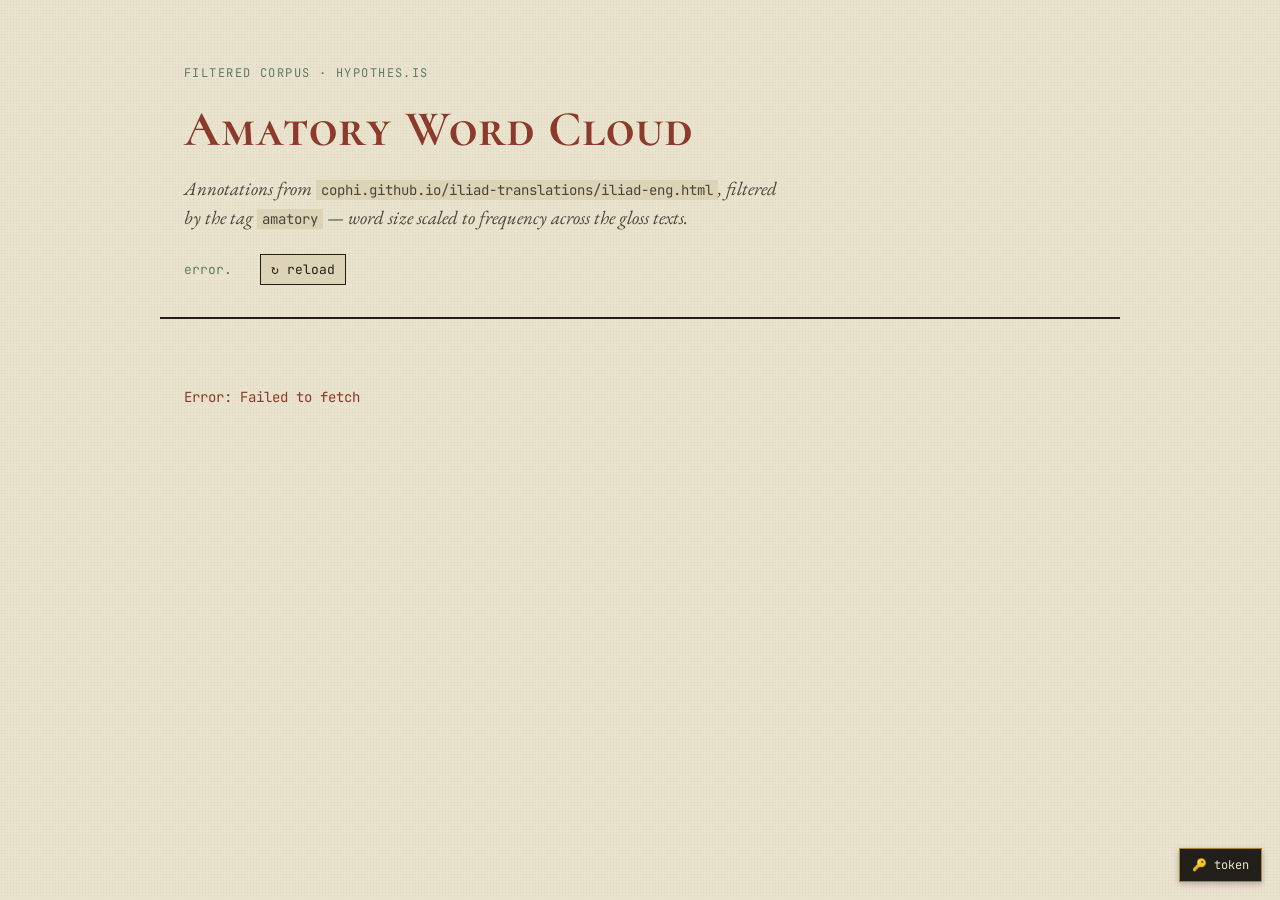
==== docs/iliad-amatory-wordcloud.html @ 2592dbde "iliad-amatory-worldcloud.html added" ====
<!DOCTYPE html>
<html lang="en">
<head>
<meta charset="UTF-8">
<title>Amatory Word Cloud · Iliad glosses</title>
<meta name="viewport" content="width=device-width, initial-scale=1">
<link rel="preconnect" href="https://fonts.googleapis.com">
<link href="https://fonts.googleapis.com/css2?family=EB+Garamond:ital,wght@0,400;0,600;1,400;1,600&family=Cormorant+SC:wght@400;600;700&family=JetBrains+Mono:wght@400;500&display=swap" rel="stylesheet">
<style>
  :root{
    --ink:#221f1a;
    --parchment:#e9e2cd;
    --parchment-2:#ddd3b6;
    --rubric:#8c3a2b;
    --verdigris:#5f7d63;
    --gold:#a9832f;
    --line: rgba(34,31,26,0.18);
  }
  *{box-sizing:border-box;}
  html,body{margin:0;padding:0;}
  body{
    background:var(--parchment);
    background-image: radial-gradient(rgba(34,31,26,0.05) 1px, transparent 1px);
    background-size: 3px 3px;
    color:var(--ink);
    font-family:'EB Garamond', serif;
    font-size:19px;
    line-height:1.5;
  }
  header{
    max-width:960px;
    margin:0 auto;
    padding:64px 24px 32px;
    border-bottom:2px solid var(--ink);
  }
  .eyebrow{
    font-family:'JetBrains Mono', monospace;
    font-size:12px;
    letter-spacing:0.12em;
    text-transform:uppercase;
    color:var(--verdigris);
    margin:0 0 10px;
  }
  h1{
    font-family:'Cormorant SC', serif;
    font-weight:700;
    font-size:50px;
    letter-spacing:0.02em;
    color:var(--rubric);
    margin:0 0 8px;
  }
  .subtitle{
    font-style:italic;
    color:#4a453b;
    margin:0 0 22px;
    max-width:66ch;
  }
  .subtitle code{
    font-family:'JetBrains Mono', monospace;
    font-style:normal;
    font-size:14px;
    background:var(--parchment-2);
    padding:1px 5px;
  }
  .controls{
    display:flex;
    flex-wrap:wrap;
    gap:14px 28px;
    align-items:center;
    font-family:'JetBrains Mono', monospace;
    font-size:13px;
  }
  button{
    font-family:'JetBrains Mono', monospace;
    font-size:13px;
    background:var(--parchment-2);
    border:1px solid var(--ink);
    color:var(--ink);
    padding:6px 10px;
    cursor:pointer;
  }
  button:hover{ background:var(--gold); color:var(--parchment);}
  #status{ color:var(--verdigris); }
  main{
    max-width:960px;
    margin:0 auto;
    padding:24px 24px 100px;
  }
  #cloudWrap{
    border:1px solid var(--line);
    background:rgba(255,255,255,0.15);
    margin-bottom:28px;
  }
  #cloudSvg text{
    cursor:default;
  }
  #cloudSvg text:hover{
    opacity:0.65;
  }
  details{
    font-family:'JetBrains Mono', monospace;
    font-size:13px;
    border-top:1px solid var(--line);
    padding-top:14px;
  }
  summary{
    cursor:pointer;
    color:var(--verdigris);
    margin-bottom:10px;
  }
  .entry{
    padding:10px 0;
    border-bottom:1px dotted var(--line);
    font-family:'EB Garamond', serif;
    font-size:16px;
  }
  .entry .lemma{ font-style:italic; color:#4a453b; }
  .entry .meta{ color:#5c5647; font-family:'JetBrains Mono', monospace; font-size:11px; margin-top:4px;}
  .entry a{ color:var(--rubric); }
  .empty, .error{
    font-family:'JetBrains Mono', monospace;
    font-size:14px;
    color:var(--rubric);
    padding:30px 0;
  }
  #tokenChip{
    position:fixed; right:18px; bottom:18px; z-index:20;
    font-family:'JetBrains Mono', monospace; font-size:12px;
    background:var(--ink); color:var(--parchment);
    border:1px solid var(--gold); padding:7px 12px;
    cursor:pointer; user-select:none;
    box-shadow:0 2px 6px rgba(0,0,0,0.25);
  }
  #tokenChip:hover{ background:var(--rubric); }
  #tokenChip.set{ border-color:var(--verdigris); }
</style>
</head>
<body>

<div id="tokenChip" title="click: set/update your personal API token · double-click: hide until reload">🔑 token</div>

<header>
  <p class="eyebrow">Filtered corpus &middot; Hypothes.is</p>
  <h1>Amatory Word Cloud</h1>
  <p class="subtitle">Annotations from <code>cophi.github.io/iliad-translations/iliad-eng.html</code>, filtered by the tag <code>amatory</code> &mdash; word size scaled to frequency across the gloss texts.</p>
  <div class="controls">
    <span id="status">ready to query the API…</span>
    <button id="reload">↻ reload</button>
  </div>
</header>

<main id="main">
  <p class="empty">Loading annotations…</p>
</main>

<script>
const GROUP_ID = "PmBAzYRr";
const API = "https://api.hypothes.is/api/search";
const PAGE_SIZE = 200;
const TOKEN_KEY = "hypothesis_api_token_iliad";
const TARGET_URI = "https://cophi.github.io/iliad-translations/iliad-eng.html";
const TARGET_TAG = "amatory";

const STOPWORDS = new Set(("a about above after again against all am an and any are aren't as at be because been before being below between both but by can't cannot could couldn't did didn't do does doesn't doing don't down during each few for from further had hadn't has hasn't have haven't having he he'd he'll he's her here here's hers herself him himself his how how's i i'd i'll i'm i've if in into is isn't it it's its itself let's me more most mustn't my myself no nor not of off on once only or other ought our ours ourselves out over own same shan't she she'd she'll she's should shouldn't so some such than that that's the their theirs them themselves then there there's these they they'd they'll they're they've this those through to too under until up very was wasn't we we'd we'll we're we've were weren't what what's when when's where where's which while who who's whom why why's with won't would wouldn't you you'd you'll you're you've your yours yourself yourselves also one two upon thou thy thee ye o").split(/\s+/));

const mainEl = document.getElementById('main');
const statusEl = document.getElementById('status');
const tokenChip = document.getElementById('tokenChip');

function getToken(){ return localStorage.getItem(TOKEN_KEY) || ''; }
function refreshChip(){
  tokenChip.classList.toggle('set', !!getToken());
  tokenChip.textContent = getToken() ? '🔑 token set' : '🔑 token';
}
tokenChip.addEventListener('click', () => {
  const current = getToken();
  const val = prompt(
    "Paste your personal Hypothes.is API token here\n" +
    "(Profile → Developer → Generate API token).\n" +
    "It stays only in this browser (localStorage), never sent anywhere\n" +
    "except in the Authorization header to api.hypothes.is.\n" +
    "Leave empty and confirm to remove it.",
    current
  );
  if(val === null) return;
  if(val.trim() === '') localStorage.removeItem(TOKEN_KEY);
  else localStorage.setItem(TOKEN_KEY, val.trim());
  refreshChip();
  load();
});
tokenChip.addEventListener('dblclick', (e) => { e.stopPropagation(); tokenChip.style.display = 'none'; });

function escapeHtml(str){
  return String(str).replace(/&/g,'&amp;').replace(/</g,'&lt;').replace(/>/g,'&gt;').replace(/"/g,'&quot;');
}

async function fetchFiltered(){
  let offset = 0, all = [], total = Infinity;
  const token = getToken();
  const headers = token ? { "Authorization": `Bearer ${token}` } : {};
  while (offset < total && offset < 5000){
    const url = `${API}?group=${GROUP_ID}&uri=${encodeURIComponent(TARGET_URI)}&tag=${encodeURIComponent(TARGET_TAG)}&limit=${PAGE_SIZE}&offset=${offset}&_separate_replies=false`;
    const res = await fetch(url, { headers });
    if(res.status === 401 || res.status === 403){
      throw new Error(`access denied (HTTP ${res.status}) — the group is private: set a valid token with the 🔑 chip in the bottom right`);
    }
    if(!res.ok) throw new Error(`request failed: HTTP ${res.status}`);
    const data = await res.json();
    total = data.total ?? data.rows.length;
    all = all.concat(data.rows || []);
    if(!data.rows || data.rows.length < PAGE_SIZE) break;
    offset += PAGE_SIZE;
    statusEl.textContent = `fetched ${all.length} of ${total} matching annotations…`;
  }
  // double filter client-side for safety
  return all.filter(a => a.uri === TARGET_URI && (a.tags || []).includes(TARGET_TAG));
}

function buildFrequencies(annotations){
  const freq = new Map();
  for(const ann of annotations){
    const text = (ann.text || '').toLowerCase();
    const words = text.match(/[a-z']+/g) || [];
    for(let w of words){
      w = w.replace(/^'+|'+$/g,'');
      if(w.length < 3) continue;
      if(STOPWORDS.has(w)) continue;
      freq.set(w, (freq.get(w) || 0) + 1);
    }
  }
  return freq;
}

function rectsOverlap(a, b){
  return !(a.x1 < b.x0 || a.x0 > b.x1 || a.y1 < b.y0 || a.y0 > b.y1);
}

async function renderCloud(freq, container){
  const W = 920, H = 560, cx = W/2, cy = H/2;
  const svgNS = "http://www.w3.org/2000/svg";
  const svg = document.createElementNS(svgNS, "svg");
  svg.setAttribute("id", "cloudSvg");
  svg.setAttribute("viewBox", `0 0 ${W} ${H}`);
  svg.setAttribute("width", "100%");
  container.innerHTML = '';
  container.appendChild(svg);

  const entries = [...freq.entries()].sort((a,b) => b[1]-a[1]);
  if(entries.length === 0) return 0;

  const maxFreq = entries[0][1];
  const minFreq = entries[entries.length-1][1];
  const minSize = 15, maxSize = 92;

  await document.fonts.ready;

  const placed = [];
  let placedCount = 0;

  entries.forEach(([word, count], idx) => {
    const t = maxFreq === minFreq ? 1 : Math.sqrt((count - minFreq) / (maxFreq - minFreq));
    const size = minSize + (maxSize - minSize) * t;
    const tier = idx === 0 ? 0 : idx < 5 ? 1 : idx < 15 ? 2 : 3;
    const color = [ "var(--rubric)", "var(--gold)", "var(--verdigris)", "var(--ink)" ][tier];
    const family = tier <= 2 ? "'Cormorant SC', serif" : "'EB Garamond', serif";
    const weight = tier === 0 ? 700 : tier <= 2 ? 600 : 400;
    const fontStyle = tier === 3 ? "italic" : "normal";

    const textEl = document.createElementNS(svgNS, "text");
    textEl.textContent = word;
    textEl.setAttribute("font-size", size);
    textEl.setAttribute("font-family", family);
    textEl.setAttribute("font-weight", weight);
    textEl.setAttribute("font-style", fontStyle);
    textEl.setAttribute("fill", color);
    textEl.setAttribute("opacity", "0");
    textEl.setAttribute("text-anchor", "middle");
    textEl.setAttribute("dominant-baseline", "middle");
    svg.appendChild(textEl);

    const bbox = textEl.getBBox();
    const padding = 3;
    const halfW = bbox.width/2 + padding, halfH = bbox.height/2 + padding;

    let placedOk = false;
    let x = cx, y = cy;
    const maxAttempts = 2200;
    for(let i = 0; i < maxAttempts; i++){
      const theta = 0.35 * i;
      const r = 2.6 * theta;
      x = cx + r * Math.cos(theta);
      y = cy + r * Math.sin(theta);
      const cand = { x0: x-halfW, x1: x+halfW, y0: y-halfH, y1: y+halfH };
      if(cand.x0 < 4 || cand.x1 > W-4 || cand.y0 < 4 || cand.y1 > H-4){ continue; }
      let ok = true;
      for(const p of placed){ if(rectsOverlap(cand, p)){ ok = false; break; } }
      if(ok){ placed.push(cand); placedOk = true; break; }
    }

    if(placedOk){
      textEl.setAttribute("x", x);
      textEl.setAttribute("y", y);
      textEl.setAttribute("opacity", "1");
      const title = document.createElementNS(svgNS, "title");
      title.textContent = `${word} — ${count}×`;
      textEl.appendChild(title);
      placedCount++;
    } else {
      svg.removeChild(textEl);
    }
  });

  return placedCount;
}

function renderList(annotations, container){
  const details = document.createElement('details');
  const summary = document.createElement('summary');
  summary.textContent = `show the ${annotations.length} underlying annotations`;
  details.appendChild(summary);
  for(const ann of annotations){
    const target = (ann.target && ann.target[0]) || {};
    const tq = (target.selector || []).find(s => s.type === 'TextQuoteSelector');
    const quote = tq ? tq.exact : '';
    const user = (ann.user || '').replace('acct:','').split('@')[0];
    const link = (ann.links && (ann.links.incontext || ann.links.html)) || '#';
    const div = document.createElement('div');
    div.className = 'entry';
    div.innerHTML = `
      ${quote ? `<div class="lemma">&laquo;${escapeHtml(quote)}&raquo;</div>` : ''}
      <div>${escapeHtml(ann.text || '(no gloss text)')}</div>
      <div class="meta"><strong>${escapeHtml(user)}</strong> &middot; <a href="${link}" target="_blank" rel="noopener">open ↗</a></div>`;
    details.appendChild(div);
  }
  container.appendChild(details);
}

async function load(){
  mainEl.innerHTML = '<p class="empty">Loading annotations…</p>';
  statusEl.textContent = 'querying the API…';
  try{
    const annotations = await fetchFiltered();
    if(annotations.length === 0){
      mainEl.innerHTML = '<p class="empty">No annotations found for this URI + tag combination.</p>';
      statusEl.textContent = 'no data.';
      return;
    }
    const freq = buildFrequencies(annotations);

    mainEl.innerHTML = '';
    const cloudWrap = document.createElement('div');
    cloudWrap.id = 'cloudWrap';
    mainEl.appendChild(cloudWrap);

    const placedCount = await renderCloud(freq, cloudWrap);
    renderList(annotations, mainEl);

    statusEl.textContent = `${annotations.length} annotations · ${freq.size} unique words · ${placedCount} placed in the cloud.`;
  }catch(err){
    mainEl.innerHTML = `<p class="error">Error: ${escapeHtml(err.message)}</p>`;
    statusEl.textContent = 'error.';
  }
}

document.getElementById('reload').addEventListener('click', load);
refreshChip();
load();
</script>

</body>
</html>
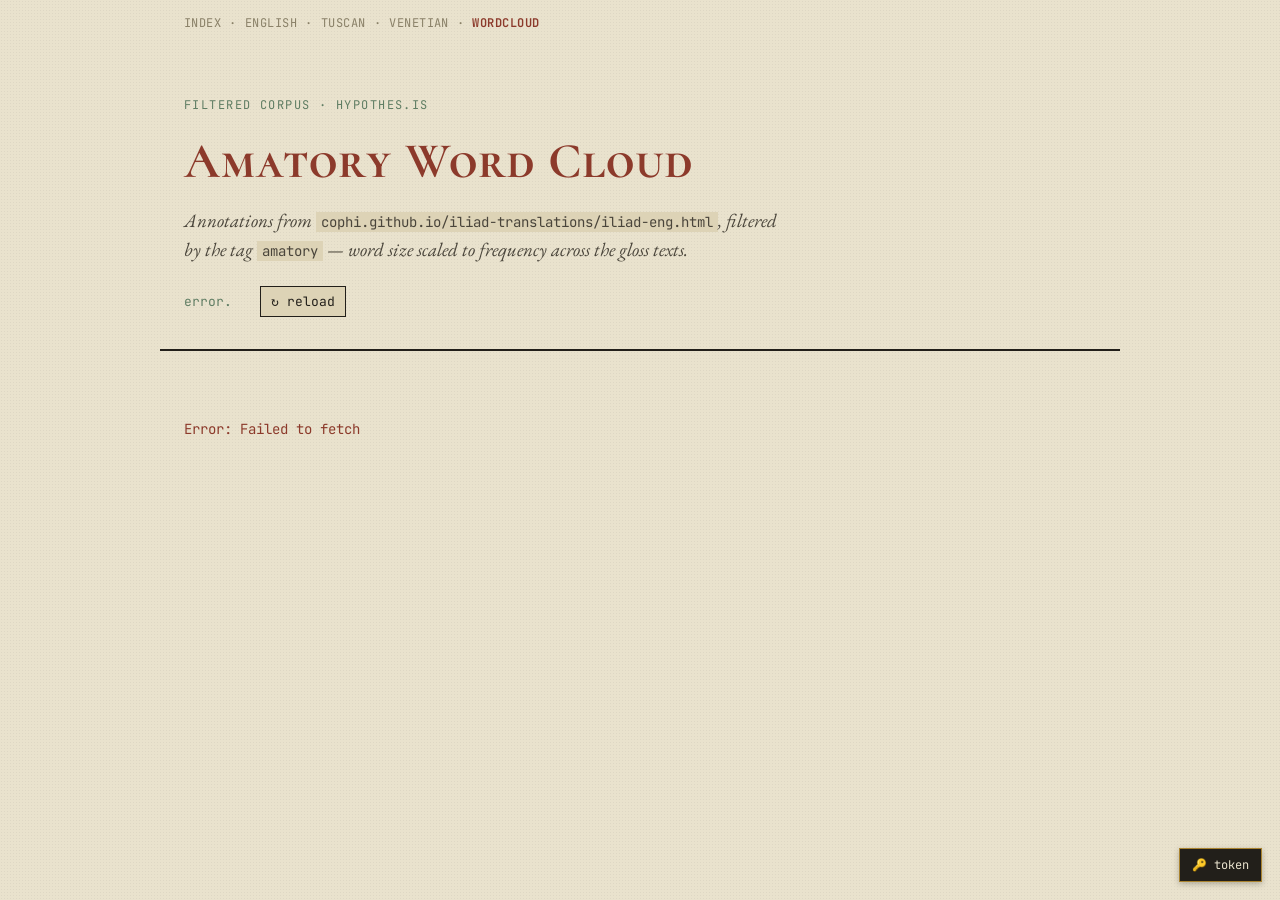
==== commit db13465b: "navigation added" ====
--- a/docs/iliad-amatory-wordcloud.html
+++ b/docs/iliad-amatory-wordcloud.html
@@ -133,11 +133,32 @@
   }
   #tokenChip:hover{ background:var(--rubric); }
   #tokenChip.set{ border-color:var(--verdigris); }
+  .sitenav{
+    max-width:960px; margin:0 auto; padding:14px 24px 0;
+    font-family:'JetBrains Mono', monospace; font-size:12px;
+    letter-spacing:.04em; text-transform:uppercase;
+    color:#8a8168; display:flex; gap:.5rem; align-items:center;
+  }
+  .sitenav a{ color:#8a8168; text-decoration:none; }
+  .sitenav a:hover{ color:var(--rubric); text-decoration:underline; }
+  .sitenav a[aria-current="page"]{ color:var(--rubric); font-weight:600; pointer-events:none; }
 </style>
 </head>
 <body>
 
 <div id="tokenChip" title="click: set/update your personal API token · double-click: hide until reload">🔑 token</div>
+
+<nav class="sitenav" aria-label="Iliad translations">
+  <a href="index.html">index</a>
+  <span aria-hidden="true">·</span>
+  <a href="iliad-eng.html">english</a>
+  <span aria-hidden="true">·</span>
+  <a href="tuscan-english-parallel.html">tuscan</a>
+  <span aria-hidden="true">·</span>
+  <a href="venetian-english-parallel.html">venetian</a>
+  <span aria-hidden="true">·</span>
+  <a href="iliad-amatory-wordcloud.html" aria-current="page">wordcloud</a>
+</nav>
 
 <header>
   <p class="eyebrow">Filtered corpus &middot; Hypothes.is</p>
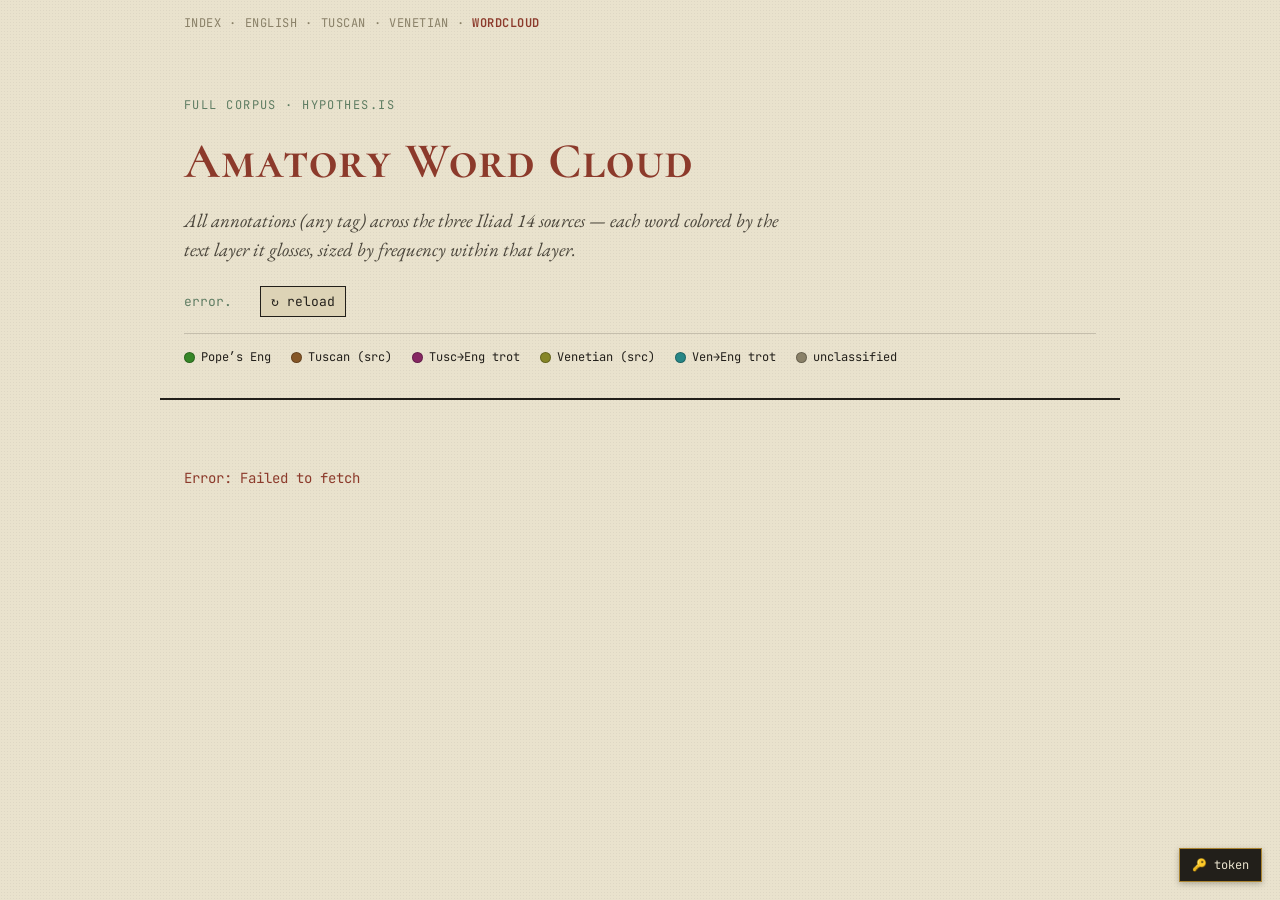
==== commit 774bdc62: "extended cloud" ====
--- a/docs/iliad-amatory-wordcloud.html
+++ b/docs/iliad-amatory-wordcloud.html
@@ -142,6 +142,14 @@
   .sitenav a{ color:#8a8168; text-decoration:none; }
   .sitenav a:hover{ color:var(--rubric); text-decoration:underline; }
   .sitenav a[aria-current="page"]{ color:var(--rubric); font-weight:600; pointer-events:none; }
+  .legend{
+    display:flex; flex-wrap:wrap; gap:10px 20px;
+    font-family:'JetBrains Mono', monospace; font-size:12px;
+    margin-top:16px; padding-top:14px; border-top:1px solid var(--line);
+  }
+  .legend .item{ display:flex; align-items:center; gap:6px; }
+  .legend .dot{ width:11px; height:11px; border-radius:50%; border:1px solid rgba(0,0,0,.25); flex:none; }
+  .legend .unclassified .dot{ background:#8a8168 !important; }
 </style>
 </head>
 <body>
@@ -161,13 +169,14 @@
 </nav>
 
 <header>
-  <p class="eyebrow">Filtered corpus &middot; Hypothes.is</p>
+  <p class="eyebrow">Full corpus &middot; Hypothes.is</p>
   <h1>Amatory Word Cloud</h1>
-  <p class="subtitle">Annotations from <code>cophi.github.io/iliad-translations/iliad-eng.html</code>, filtered by the tag <code>amatory</code> &mdash; word size scaled to frequency across the gloss texts.</p>
+  <p class="subtitle">All annotations (any tag) across the three Iliad 14 sources &mdash; each word colored by the text layer it glosses, sized by frequency within that layer.</p>
   <div class="controls">
     <span id="status">ready to query the API…</span>
     <button id="reload">↻ reload</button>
   </div>
+  <div class="legend" id="legend"></div>
 </header>
 
 <main id="main">
@@ -179,14 +188,35 @@
 const API = "https://api.hypothes.is/api/search";
 const PAGE_SIZE = 200;
 const TOKEN_KEY = "hypothesis_api_token_iliad";
-const TARGET_URI = "https://cophi.github.io/iliad-translations/iliad-eng.html";
-const TARGET_TAG = "amatory";
+const BASE = "https://cophi.github.io/iliad-translations/";
+
+// Five text layers, mapped 1:1 onto the fluo PALETTE of hypothesis-cat-color.js
+// (same hue, desaturated S=0.55 / L=0.34 for readability on parchment).
+const CATEGORIES = {
+  eng:        { label: "Pope’s Eng",     color: "rgb(54, 134, 39)"  },
+  tuscanSrc:  { label: "Tuscan (src)",    color: "rgb(134, 87, 39)"  },
+  tuscanEng:  { label: "Tusc→Eng trot",   color: "rgb(134, 39, 98)"  },
+  venSrc:     { label: "Venetian (src)",  color: "rgb(134, 134, 39)" },
+  venEng:     { label: "Ven→Eng trot",    color: "rgb(39, 134, 134)" },
+  unclassified:{ label: "unclassified",  color: "#8a8168" }
+};
+
+// Sources to query. Single-column sources map straight to one category;
+// two-column (parallel) sources need per-annotation classification via
+// the RangeSelector XPath: td[2] = original-language column (src),
+// td[3] = English trot column (eng).
+const SOURCES = [
+  { uri: BASE + "iliad-eng.html", fixedCategory: "eng" },
+  { uri: BASE + "tuscan-english-parallel.html", srcCategory: "tuscanSrc", engCategory: "tuscanEng" },
+  { uri: BASE + "venetian-english-parallel.html", srcCategory: "venSrc", engCategory: "venEng" },
+];
 
 const STOPWORDS = new Set(("a about above after again against all am an and any are aren't as at be because been before being below between both but by can't cannot could couldn't did didn't do does doesn't doing don't down during each few for from further had hadn't has hasn't have haven't having he he'd he'll he's her here here's hers herself him himself his how how's i i'd i'll i'm i've if in into is isn't it it's its itself let's me more most mustn't my myself no nor not of off on once only or other ought our ours ourselves out over own same shan't she she'd she'll she's should shouldn't so some such than that that's the their theirs them themselves then there there's these they they'd they'll they're they've this those through to too under until up very was wasn't we we'd we'll we're we've were weren't what what's when when's where where's which while who who's whom why why's with won't would wouldn't you you'd you'll you're you've your yours yourself yourselves also one two upon thou thy thee ye o").split(/\s+/));
 
 const mainEl = document.getElementById('main');
 const statusEl = document.getElementById('status');
 const tokenChip = document.getElementById('tokenChip');
+const legendEl = document.getElementById('legend');
 
 function getToken(){ return localStorage.getItem(TOKEN_KEY) || ''; }
 function refreshChip(){
@@ -215,12 +245,29 @@
   return String(str).replace(/&/g,'&amp;').replace(/</g,'&lt;').replace(/>/g,'&gt;').replace(/"/g,'&quot;');
 }
 
-async function fetchFiltered(){
+function renderLegend(){
+  legendEl.innerHTML = '';
+  for(const key of ["eng","tuscanSrc","tuscanEng","venSrc","venEng","unclassified"]){
+    const cat = CATEGORIES[key];
+    const item = document.createElement('span');
+    item.className = 'item' + (key === 'unclassified' ? ' unclassified' : '');
+    const dot = document.createElement('span');
+    dot.className = 'dot';
+    if(key !== 'unclassified') dot.style.background = cat.color;
+    const label = document.createElement('span');
+    label.textContent = cat.label;
+    item.appendChild(dot); item.appendChild(label);
+    legendEl.appendChild(item);
+  }
+}
+
+/** Fetches ALL annotations (no tag filter) for a single uri, paginated. */
+async function fetchForUri(uri){
   let offset = 0, all = [], total = Infinity;
   const token = getToken();
   const headers = token ? { "Authorization": `Bearer ${token}` } : {};
   while (offset < total && offset < 5000){
-    const url = `${API}?group=${GROUP_ID}&uri=${encodeURIComponent(TARGET_URI)}&tag=${encodeURIComponent(TARGET_TAG)}&limit=${PAGE_SIZE}&offset=${offset}&_separate_replies=false`;
+    const url = `${API}?group=${GROUP_ID}&uri=${encodeURIComponent(uri)}&limit=${PAGE_SIZE}&offset=${offset}&_separate_replies=false`;
     const res = await fetch(url, { headers });
     if(res.status === 401 || res.status === 403){
       throw new Error(`access denied (HTTP ${res.status}) — the group is private: set a valid token with the 🔑 chip in the bottom right`);
@@ -231,22 +278,55 @@
     all = all.concat(data.rows || []);
     if(!data.rows || data.rows.length < PAGE_SIZE) break;
     offset += PAGE_SIZE;
-    statusEl.textContent = `fetched ${all.length} of ${total} matching annotations…`;
-  }
-  // double filter client-side for safety
-  return all.filter(a => a.uri === TARGET_URI && (a.tags || []).includes(TARGET_TAG));
-}
-
-function buildFrequencies(annotations){
+    statusEl.textContent = `fetched ${all.length} of ${total} annotations from ${uri.split('/').pop()}…`;
+  }
+  return all.filter(a => a.uri === uri);
+}
+
+/** Classifies a two-column-page annotation as src (td[2]) or eng (td[3])
+ *  column by inspecting the RangeSelector XPath; 'unclassified' otherwise
+ *  (e.g. a selection spanning both cells, or a page-level/root annotation). */
+function classifyColumn(ann, srcCategory, engCategory){
+  const target = (ann.target && ann.target[0]) || {};
+  const selectors = target.selector || [];
+  const range = selectors.find(s => s.type === 'RangeSelector');
+  const path = range ? `${range.startContainer || ''} ${range.endContainer || ''}` : '';
+  const hasSrc = /td\[2\]/.test(path);
+  const hasEng = /td\[3\]/.test(path);
+  if(hasSrc && !hasEng) return srcCategory;
+  if(hasEng && !hasSrc) return engCategory;
+  return 'unclassified';
+}
+
+/** Fetches and categorizes annotations from all SOURCES. Returns an array
+ *  of { ann, category }. */
+async function fetchAllCategorized(){
+  const out = [];
+  for(const src of SOURCES){
+    const anns = await fetchForUri(src.uri);
+    for(const ann of anns){
+      const category = src.fixedCategory
+        ? src.fixedCategory
+        : classifyColumn(ann, src.srcCategory, src.engCategory);
+      out.push({ ann, category });
+    }
+  }
+  return out;
+}
+
+function buildFrequencies(categorized){
+  // Map<category, Map<word,count>>
   const freq = new Map();
-  for(const ann of annotations){
+  for(const { ann, category } of categorized){
+    if(!freq.has(category)) freq.set(category, new Map());
+    const m = freq.get(category);
     const text = (ann.text || '').toLowerCase();
     const words = text.match(/[a-z']+/g) || [];
     for(let w of words){
       w = w.replace(/^'+|'+$/g,'');
       if(w.length < 3) continue;
       if(STOPWORDS.has(w)) continue;
-      freq.set(w, (freq.get(w) || 0) + 1);
+      m.set(w, (m.get(w) || 0) + 1);
     }
   }
   return freq;
@@ -256,7 +336,7 @@
   return !(a.x1 < b.x0 || a.x0 > b.x1 || a.y1 < b.y0 || a.y0 > b.y1);
 }
 
-async function renderCloud(freq, container){
+async function renderCloud(freqByCategory, container){
   const W = 920, H = 560, cx = W/2, cy = H/2;
   const svgNS = "http://www.w3.org/2000/svg";
   const svg = document.createElementNS(svgNS, "svg");
@@ -266,26 +346,34 @@
   container.innerHTML = '';
   container.appendChild(svg);
 
-  const entries = [...freq.entries()].sort((a,b) => b[1]-a[1]);
+  // Flatten into one list of {word, count, category}, one entry per
+  // (word, category) pair — so "love" can appear once per text layer.
+  let entries = [];
+  for(const [category, m] of freqByCategory.entries()){
+    for(const [word, count] of m.entries()){
+      entries.push({ word, count, category });
+    }
+  }
+  entries.sort((a,b) => b.count - a.count);
   if(entries.length === 0) return 0;
 
-  const maxFreq = entries[0][1];
-  const minFreq = entries[entries.length-1][1];
-  const minSize = 15, maxSize = 92;
+  const maxFreq = entries[0].count;
+  const minFreq = entries[entries.length-1].count;
+  const minSize = 13, maxSize = 80;
 
   await document.fonts.ready;
 
   const placed = [];
   let placedCount = 0;
 
-  entries.forEach(([word, count], idx) => {
+  entries.forEach(({word, count, category}, idx) => {
     const t = maxFreq === minFreq ? 1 : Math.sqrt((count - minFreq) / (maxFreq - minFreq));
     const size = minSize + (maxSize - minSize) * t;
-    const tier = idx === 0 ? 0 : idx < 5 ? 1 : idx < 15 ? 2 : 3;
-    const color = [ "var(--rubric)", "var(--gold)", "var(--verdigris)", "var(--ink)" ][tier];
-    const family = tier <= 2 ? "'Cormorant SC', serif" : "'EB Garamond', serif";
-    const weight = tier === 0 ? 700 : tier <= 2 ? 600 : 400;
-    const fontStyle = tier === 3 ? "italic" : "normal";
+    const rankTier = idx === 0 ? 0 : idx < 8 ? 1 : idx < 24 ? 2 : 3;
+    const color = (CATEGORIES[category] || CATEGORIES.unclassified).color;
+    const family = rankTier <= 1 ? "'Cormorant SC', serif" : "'EB Garamond', serif";
+    const weight = rankTier === 0 ? 700 : rankTier === 1 ? 600 : 400;
+    const fontStyle = rankTier === 3 ? "italic" : "normal";
 
     const textEl = document.createElementNS(svgNS, "text");
     textEl.textContent = word;
@@ -323,7 +411,7 @@
       textEl.setAttribute("y", y);
       textEl.setAttribute("opacity", "1");
       const title = document.createElementNS(svgNS, "title");
-      title.textContent = `${word} — ${count}×`;
+      title.textContent = `${word} — ${count}× — ${(CATEGORIES[category] || CATEGORIES.unclassified).label}`;
       textEl.appendChild(title);
       placedCount++;
     } else {
@@ -334,23 +422,24 @@
   return placedCount;
 }
 
-function renderList(annotations, container){
+function renderList(categorized, container){
   const details = document.createElement('details');
   const summary = document.createElement('summary');
-  summary.textContent = `show the ${annotations.length} underlying annotations`;
+  summary.textContent = `show the ${categorized.length} underlying annotations`;
   details.appendChild(summary);
-  for(const ann of annotations){
+  for(const { ann, category } of categorized){
     const target = (ann.target && ann.target[0]) || {};
     const tq = (target.selector || []).find(s => s.type === 'TextQuoteSelector');
     const quote = tq ? tq.exact : '';
     const user = (ann.user || '').replace('acct:','').split('@')[0];
     const link = (ann.links && (ann.links.incontext || ann.links.html)) || '#';
+    const catInfo = CATEGORIES[category] || CATEGORIES.unclassified;
     const div = document.createElement('div');
     div.className = 'entry';
     div.innerHTML = `
       ${quote ? `<div class="lemma">&laquo;${escapeHtml(quote)}&raquo;</div>` : ''}
       <div>${escapeHtml(ann.text || '(no gloss text)')}</div>
-      <div class="meta"><strong>${escapeHtml(user)}</strong> &middot; <a href="${link}" target="_blank" rel="noopener">open ↗</a></div>`;
+      <div class="meta"><span style="color:${category==='unclassified' ? catInfo.color : catInfo.color}">${escapeHtml(catInfo.label)}</span> &middot; <strong>${escapeHtml(user)}</strong> &middot; <a href="${link}" target="_blank" rel="noopener">open ↗</a></div>`;
     details.appendChild(div);
   }
   container.appendChild(details);
@@ -360,23 +449,25 @@
   mainEl.innerHTML = '<p class="empty">Loading annotations…</p>';
   statusEl.textContent = 'querying the API…';
   try{
-    const annotations = await fetchFiltered();
-    if(annotations.length === 0){
-      mainEl.innerHTML = '<p class="empty">No annotations found for this URI + tag combination.</p>';
+    const categorized = await fetchAllCategorized();
+    if(categorized.length === 0){
+      mainEl.innerHTML = '<p class="empty">No annotations found across the three sources.</p>';
       statusEl.textContent = 'no data.';
       return;
     }
-    const freq = buildFrequencies(annotations);
+    const freqByCategory = buildFrequencies(categorized);
 
     mainEl.innerHTML = '';
     const cloudWrap = document.createElement('div');
     cloudWrap.id = 'cloudWrap';
     mainEl.appendChild(cloudWrap);
 
-    const placedCount = await renderCloud(freq, cloudWrap);
-    renderList(annotations, mainEl);
-
-    statusEl.textContent = `${annotations.length} annotations · ${freq.size} unique words · ${placedCount} placed in the cloud.`;
+    const placedCount = await renderCloud(freqByCategory, cloudWrap);
+    renderList(categorized, mainEl);
+
+    const uniqueWords = new Set();
+    for(const m of freqByCategory.values()) for(const w of m.keys()) uniqueWords.add(w);
+    statusEl.textContent = `${categorized.length} annotations · ${uniqueWords.size} unique words · ${placedCount} placed in the cloud.`;
   }catch(err){
     mainEl.innerHTML = `<p class="error">Error: ${escapeHtml(err.message)}</p>`;
     statusEl.textContent = 'error.';
@@ -385,6 +476,7 @@
 
 document.getElementById('reload').addEventListener('click', load);
 refreshChip();
+renderLegend();
 load();
 </script>
 
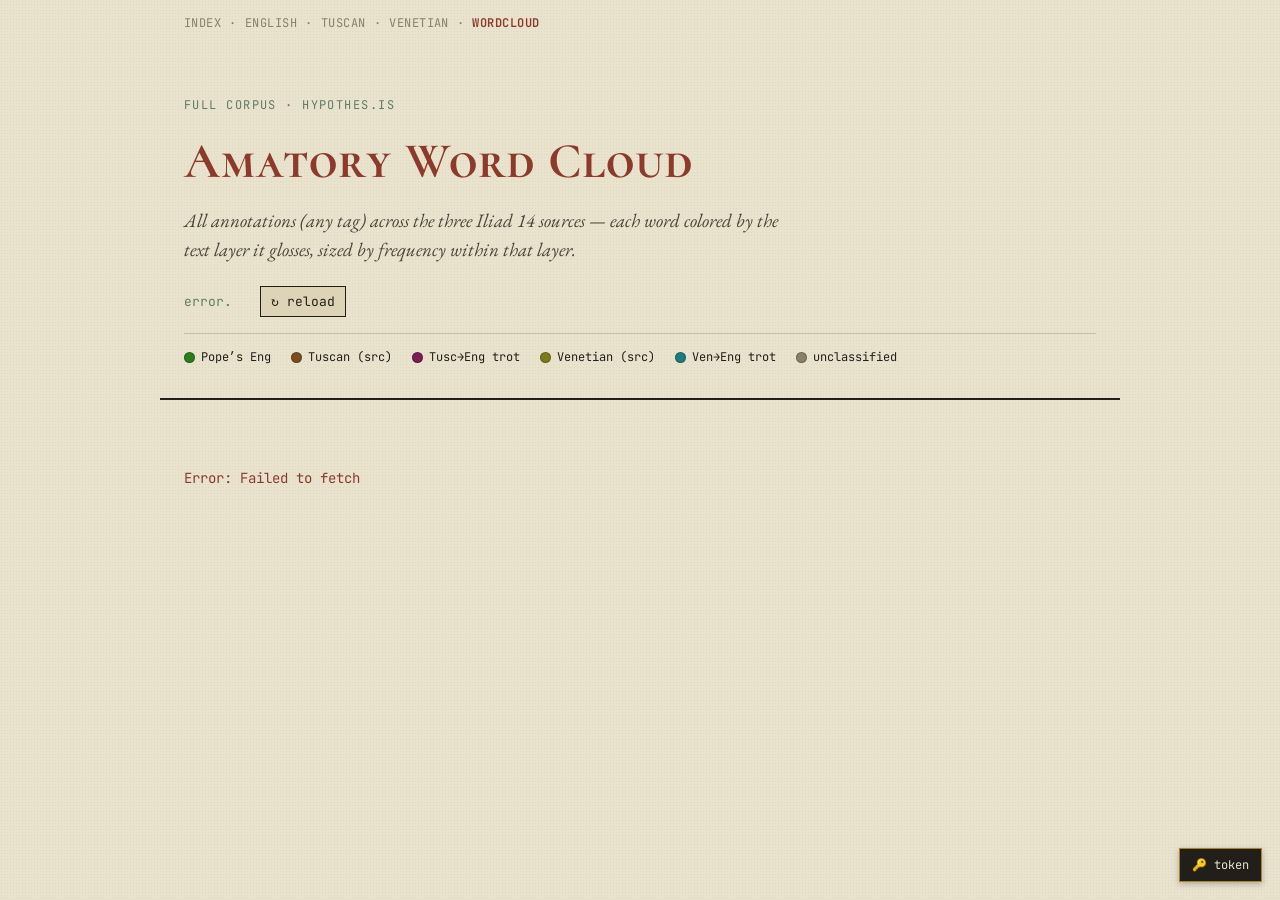
==== commit c1358db7: "visibility enhanced" ====
--- a/docs/iliad-amatory-wordcloud.html
+++ b/docs/iliad-amatory-wordcloud.html
@@ -193,11 +193,11 @@
 // Five text layers, mapped 1:1 onto the fluo PALETTE of hypothesis-cat-color.js
 // (same hue, desaturated S=0.55 / L=0.34 for readability on parchment).
 const CATEGORIES = {
-  eng:        { label: "Pope’s Eng",     color: "rgb(54, 134, 39)"  },
-  tuscanSrc:  { label: "Tuscan (src)",    color: "rgb(134, 87, 39)"  },
-  tuscanEng:  { label: "Tusc→Eng trot",   color: "rgb(134, 39, 98)"  },
-  venSrc:     { label: "Venetian (src)",  color: "rgb(134, 134, 39)" },
-  venEng:     { label: "Ven→Eng trot",    color: "rgb(39, 134, 134)" },
+  eng:        { label: "Pope’s Eng",     color: "rgb(44, 124, 29)"  },
+  tuscanSrc:  { label: "Tuscan (src)",    color: "rgb(124, 76, 29)"  },
+  tuscanEng:  { label: "Tusc→Eng trot",   color: "rgb(124, 29, 87)"  },
+  venSrc:     { label: "Venetian (src)",  color: "rgb(124, 124, 29)" },
+  venEng:     { label: "Ven→Eng trot",    color: "rgb(29, 124, 124)" },
   unclassified:{ label: "unclassified",  color: "#8a8168" }
 };
 
@@ -358,8 +358,7 @@
   if(entries.length === 0) return 0;
 
   const maxFreq = entries[0].count;
-  const minFreq = entries[entries.length-1].count;
-  const minSize = 13, maxSize = 80;
+  const minSize = 22, maxSize = 78;
 
   await document.fonts.ready;
 
@@ -367,7 +366,9 @@
   let placedCount = 0;
 
   entries.forEach(({word, count, category}, idx) => {
-    const t = maxFreq === minFreq ? 1 : Math.sqrt((count - minFreq) / (maxFreq - minFreq));
+    // Proportional to sqrt(count)/sqrt(maxFreq): a single occurrence stays
+    // legible instead of being crushed toward minSize by a min–max rescale.
+    const t = Math.sqrt(count) / Math.sqrt(maxFreq);
     const size = minSize + (maxSize - minSize) * t;
     const rankTier = idx === 0 ? 0 : idx < 8 ? 1 : idx < 24 ? 2 : 3;
     const color = (CATEGORIES[category] || CATEGORIES.unclassified).color;
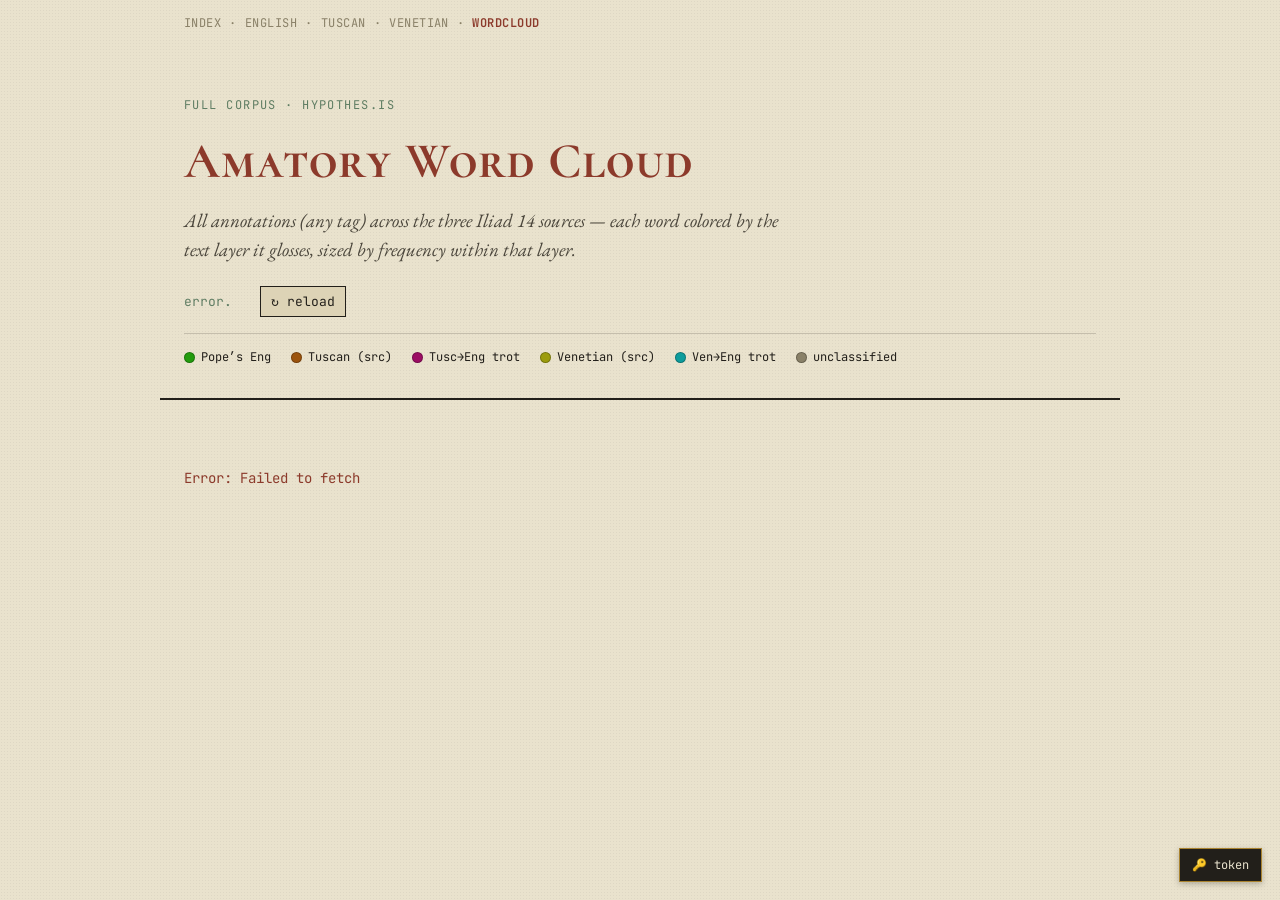
==== commit 1c0ecfd6: "visibility enhanced" ====
--- a/docs/iliad-amatory-wordcloud.html
+++ b/docs/iliad-amatory-wordcloud.html
@@ -193,11 +193,11 @@
 // Five text layers, mapped 1:1 onto the fluo PALETTE of hypothesis-cat-color.js
 // (same hue, desaturated S=0.55 / L=0.34 for readability on parchment).
 const CATEGORIES = {
-  eng:        { label: "Pope’s Eng",     color: "rgb(44, 124, 29)"  },
-  tuscanSrc:  { label: "Tuscan (src)",    color: "rgb(124, 76, 29)"  },
-  tuscanEng:  { label: "Tusc→Eng trot",   color: "rgb(124, 29, 87)"  },
-  venSrc:     { label: "Venetian (src)",  color: "rgb(124, 124, 29)" },
-  venEng:     { label: "Ven→Eng trot",    color: "rgb(29, 124, 124)" },
+  eng:        { label: "Pope’s Eng",     color: "rgb(35, 156, 13)"  },
+  tuscanSrc:  { label: "Tuscan (src)",    color: "rgb(156, 84, 13)"  },
+  tuscanEng:  { label: "Tusc→Eng trot",   color: "rgb(156, 13, 100)" },
+  venSrc:     { label: "Venetian (src)",  color: "rgb(156, 156, 13)" },
+  venEng:     { label: "Ven→Eng trot",    color: "rgb(13, 156, 156)" },
   unclassified:{ label: "unclassified",  color: "#8a8168" }
 };
 
@@ -357,8 +357,17 @@
   entries.sort((a,b) => b.count - a.count);
   if(entries.length === 0) return 0;
 
-  const maxFreq = entries[0].count;
-  const minSize = 22, maxSize = 78;
+  // Star-magnitude-style scale: size depends on an ABSOLUTE reference
+  // count, not on this dataset's max — so a word's size never shifts
+  // just because some other word elsewhere reaches a new high (and a
+  // word far above the reference gets a "negative magnitude", i.e. an
+  // even bigger size, exactly like Sirius among the stars).
+  //   m(c) = -2.5 · log10(c / MAG_REF)      (magnitude; brighter = smaller/negative)
+  //   size(c) = clamp(MAG_BASE_SIZE - MAG_SCALE · m(c), MIN_SIZE, MAX_SIZE)
+  const MAG_REF = 2;       // occurrence count defining magnitude 0
+  const MAG_BASE_SIZE = 26; // font-size (px) at magnitude 0
+  const MAG_SCALE = 9;      // px per magnitude unit
+  const MIN_SIZE = 15, MAX_SIZE = 60;
 
   await document.fonts.ready;
 
@@ -366,13 +375,11 @@
   let placedCount = 0;
 
   entries.forEach(({word, count, category}, idx) => {
-    // Proportional to sqrt(count)/sqrt(maxFreq): a single occurrence stays
-    // legible instead of being crushed toward minSize by a min–max rescale.
-    const t = Math.sqrt(count) / Math.sqrt(maxFreq);
-    const size = minSize + (maxSize - minSize) * t;
+    const magnitude = -2.5 * Math.log10(count / MAG_REF);
+    const size = Math.min(MAX_SIZE, Math.max(MIN_SIZE, MAG_BASE_SIZE - MAG_SCALE * magnitude));
     const rankTier = idx === 0 ? 0 : idx < 8 ? 1 : idx < 24 ? 2 : 3;
     const color = (CATEGORIES[category] || CATEGORIES.unclassified).color;
-    const family = rankTier <= 1 ? "'Cormorant SC', serif" : "'EB Garamond', serif";
+    const family = "'EB Garamond', serif";
     const weight = rankTier === 0 ? 700 : rankTier === 1 ? 600 : 400;
     const fontStyle = rankTier === 3 ? "italic" : "normal";
 
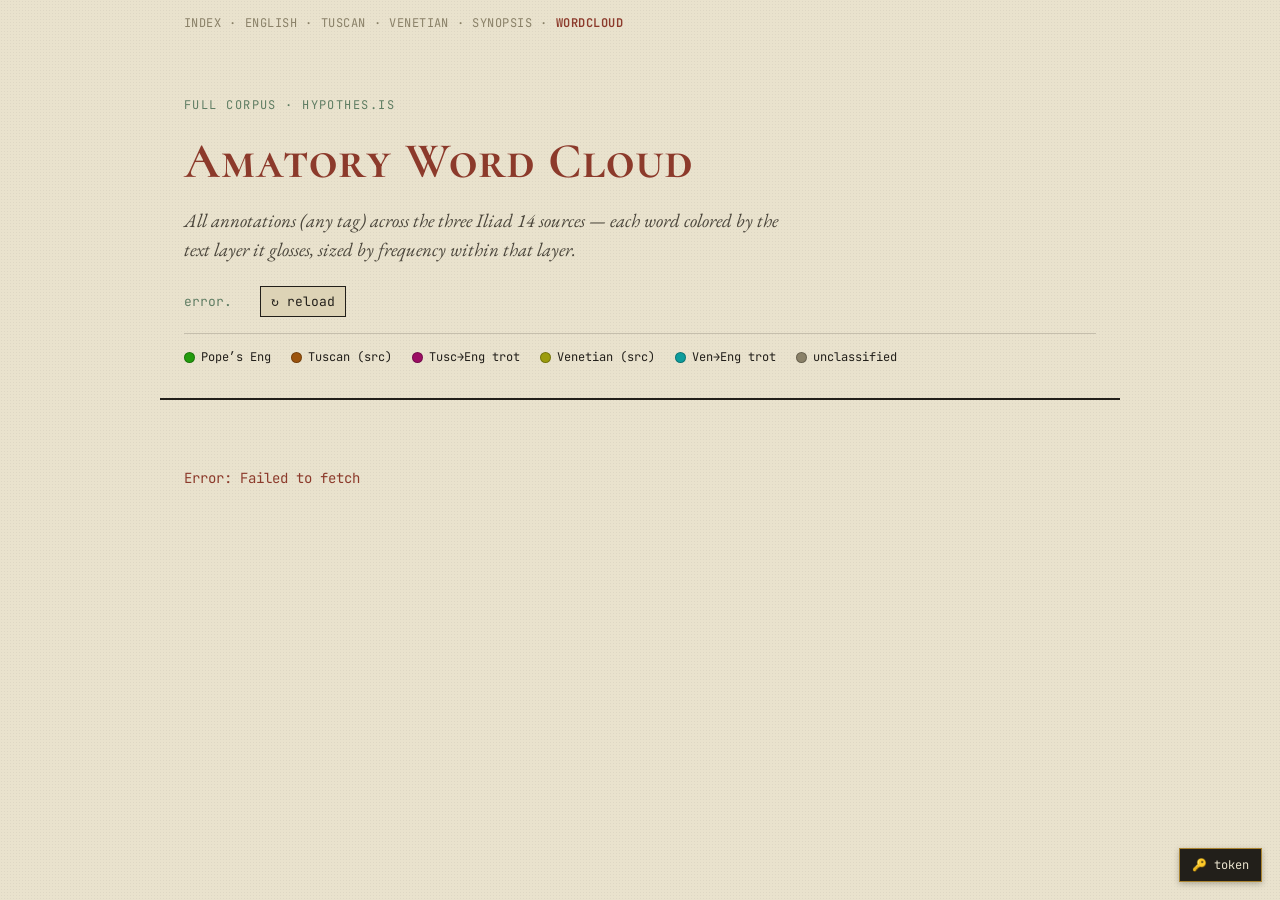
==== commit ceabf185: "synopsis added" ====
--- a/docs/iliad-amatory-wordcloud.html
+++ b/docs/iliad-amatory-wordcloud.html
@@ -165,6 +165,8 @@
   <span aria-hidden="true">·</span>
   <a href="venetian-english-parallel.html">venetian</a>
   <span aria-hidden="true">·</span>
+  <a href="iliad-synopsis.html">synopsis</a>
+  <span aria-hidden="true">·</span>
   <a href="iliad-amatory-wordcloud.html" aria-current="page">wordcloud</a>
 </nav>
 
@@ -321,9 +323,9 @@
     if(!freq.has(category)) freq.set(category, new Map());
     const m = freq.get(category);
     const text = (ann.text || '').toLowerCase();
-    const words = text.match(/[a-z']+/g) || [];
+    const words = text.match(/[\p{L}'’]+/gu) || [];
     for(let w of words){
-      w = w.replace(/^'+|'+$/g,'');
+      w = w.replace(/^['’]+|['’]+$/g,'');
       if(w.length < 3) continue;
       if(STOPWORDS.has(w)) continue;
       m.set(w, (m.get(w) || 0) + 1);
